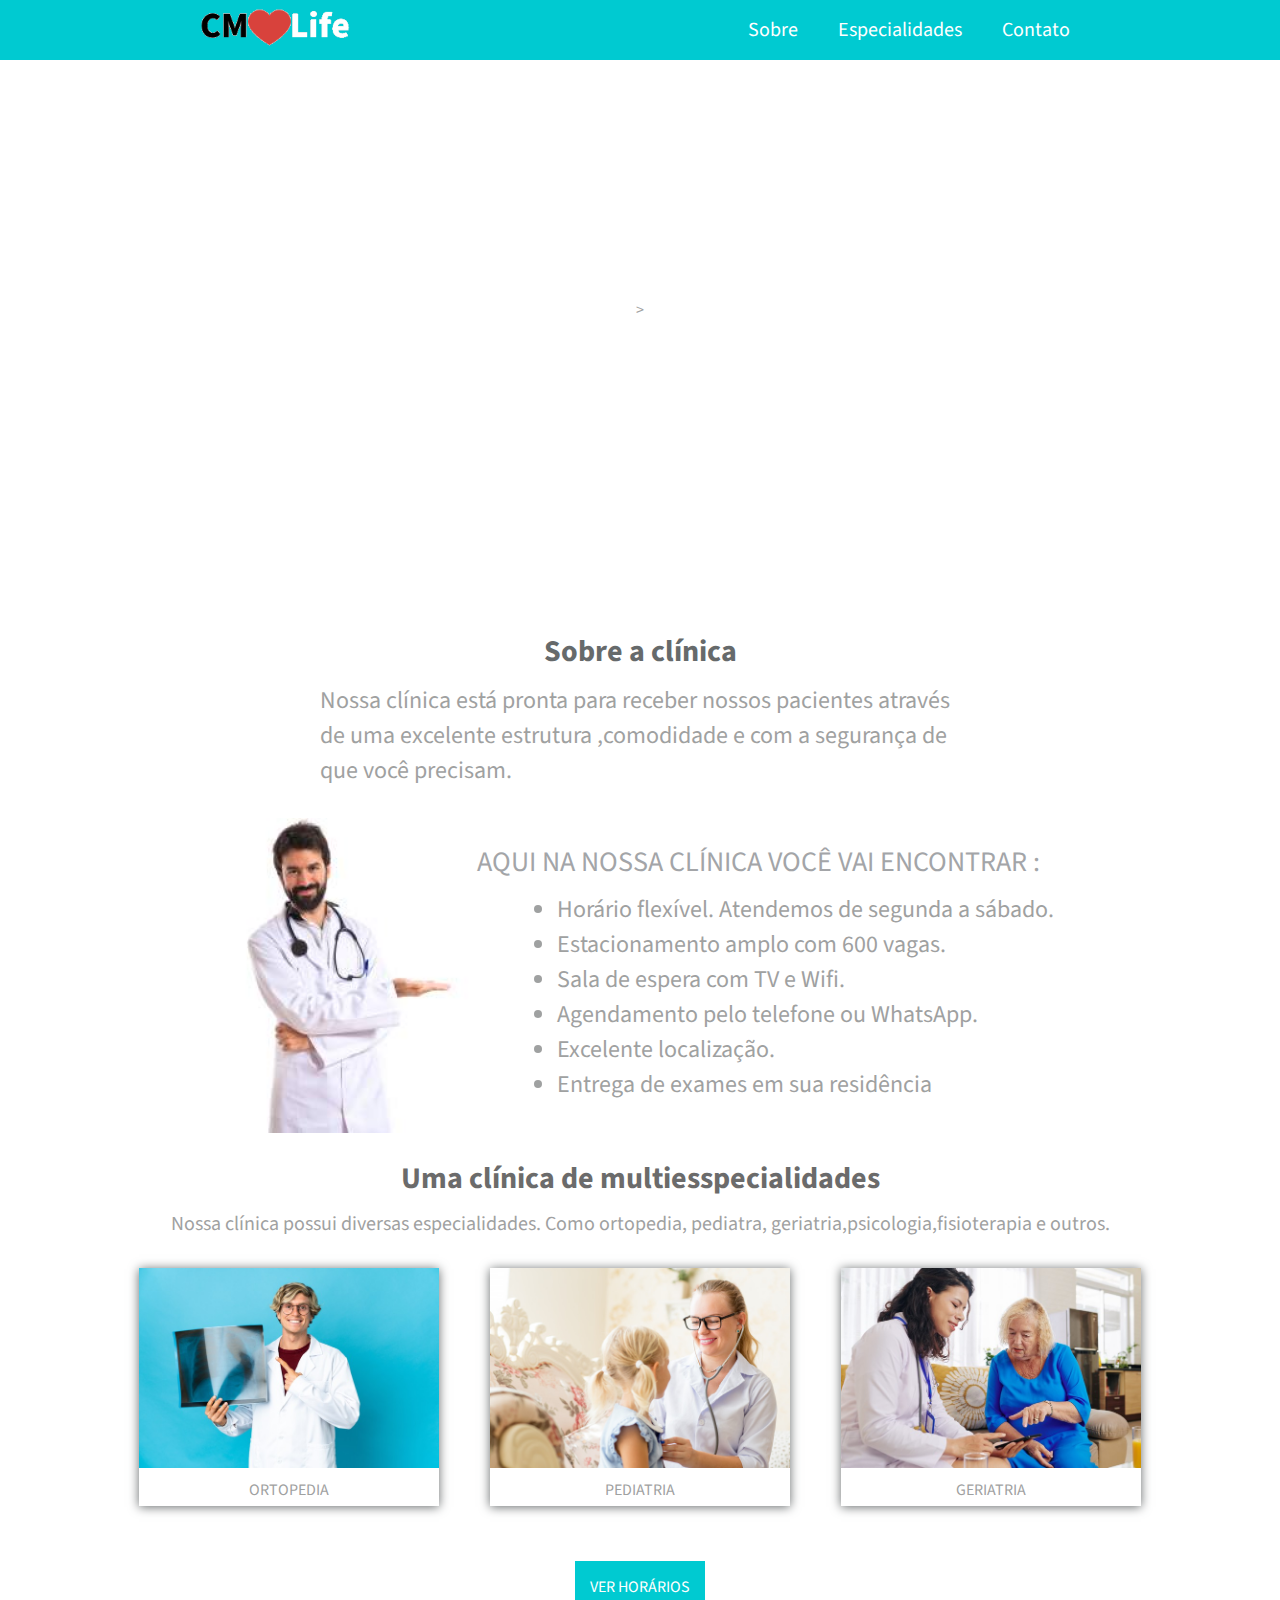
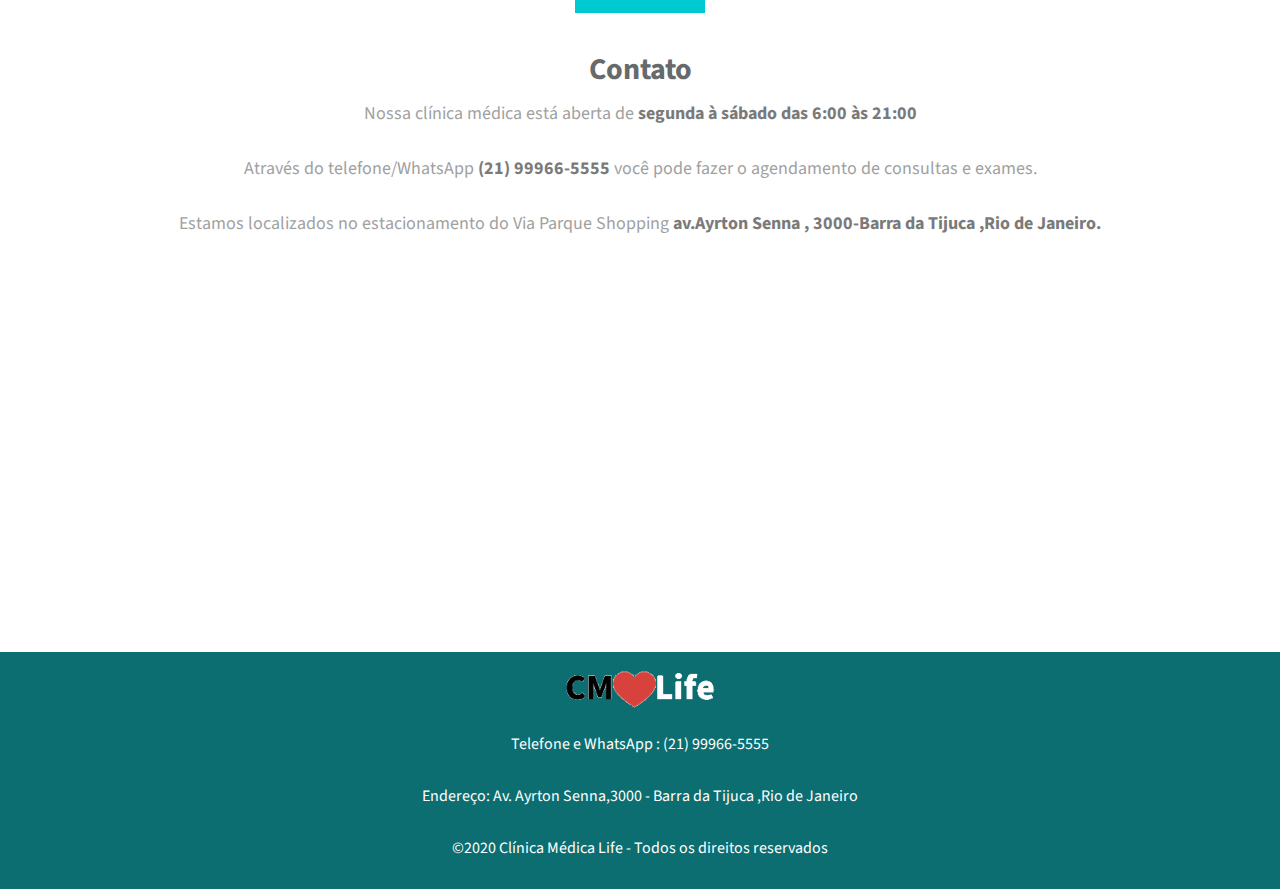
==== index.html @ a999958e "first commit" ====
<!DOCTYPE html>
<html lang="pt-br">
  <head>
    <meta charset="UTF-8" />
    <meta http-equiv="X-UA-Compatible" content="IE=edge" />
    <meta name="viewport" content="width=device-width, initial-scale=1.0" />
    <title>CMLife - Home</title>
    <link rel="stylesheet" href="index.css" />
    <link rel="stylesheet" href="media.css" />
    <link
      rel="stylesheet"
      href="https://fonts.googleapis.com/css2?family=Source+Sans+Pro:ital,wght@0,200;0,300;0,400;0,600;0,700;0,900;1,200;1,300;1,400;1,600;1,700;1,900&display=swap"
    />
  </head>
  <body>

    <header class="header">
    <div class="cabeca">
      <a href="index.html"><img src="logo.png" alt="logotipo" width="150px"/></a>          
      <div class="bordinha"></div>
      <nav class="link-topo">
          <ul class="menu" type="none">
            <li><a class="link-topo" href="#sobre">Sobre</a></li>
            <li>
              <a class="link-topo" href="especialidades.html">Especialidades</a>
            </li>
            <li><a class="link-topo" href="#contato">Contato</a></li>
          </ul>
        </nav>

      </div>
    </header>

    <main class="main">
        <section class="secao">>
          <div>
            <h1>
              CLÍNICA MÉDICA LIFE <br />
              AQUI A GENTE CUIDA DE VOCÊ
            </h1>
          </div>
        </section>

      <div class="container">
        <div id="sobre">
          <h2>Sobre a clínica</h2>
          <p>
            Nossa clínica está pronta para receber nossos pacientes através de
            uma excelente estrutura ,comodidade e com a segurança de que você
            precisam.
          </p>
        </div>

        <div class="secao2">
          <img src="medico.jpg" width="250px" alt="medico" />
          <div class="seclist">
            <h3>AQUI NA NOSSA CLÍNICA VOCÊ VAI ENCONTRAR :</h3>
            <ul>
              <li>Horário flexível. Atendemos de segunda a sábado.</li>
              <li>Estacionamento amplo com 600 vagas.</li>
              <li>Sala de espera com TV e Wifi.</li>
              <li>Agendamento pelo telefone ou WhatsApp.</li>
              <li>Excelente localização.</li>
              <li>Entrega de exames em sua residência</li>
            </ul>
          </div>
        </div>
        <div>
          <div class="secao3">
            <h3>Uma clínica de multiesspecialidades</h3>
            <p>
              Nossa clínica possui diversas especialidades. Como ortopedia,
              pediatra, geriatria,psicologia,fisioterapia e outros.
            </p>
          </div>
          <div class="imagens">
            <div class="box">
              <img src="ortopedia1.png" alt="ortopedia" />
              <p>ORTOPEDIA</p>
            </div>
            <div class="box">
              <img src="pediatra.png" alt="pediatria" />

              <p>PEDIATRIA</p>
            </div>
            <div class="box box3">
              <img src="geriatra.png" alt="geriatria" />
              <p>GERIATRIA</p>
            </div>
          </div>

          <div class="link">
            <a href="especialidades.html">VER HORÁRIOS</a>
          </div>

          <div id="contato">
            <h4>Contato</h4>
            <p>
              Nossa clínica médica está aberta de
              <strong>segunda à sábado das 6:00 às 21:00</strong>
            </p>
            <p>
              Através do telefone/WhatsApp <strong>(21) 99966-5555</strong> você
              pode fazer o agendamento de consultas e exames.
            </p>
            <p>
              Estamos localizados no estacionamento do Via Parque Shopping
              <strong
                >av.Ayrton Senna , 3000-Barra da Tijuca ,Rio de Janeiro.</strong
              >
            </p>
            <iframe
              src="https://www.google.com/maps/embed?pb=!1m14!1m8!1m3!1d14692.471710812997!2d-43.3641911!3d-22.9826906!3m2!1i1024!2i768!4f13.1!3m3!1m2!1s0x0%3A0x539cb07246f0e38d!2sVia%20Parque%20Shopping!5e0!3m2!1spt-BR!2sbr!4v1612707978931!5m2!1spt-BR!2sbr"
              width="100%"
              height="350"
              frameborder="0"
              style="border: 0"
              allowfullscreen
            ></iframe>
          </div>
        </div>
      </div>
    </main>
    <footer class="rodape">
      <div>
        <img src="logo.png" alt="" />
        <p>Telefone e WhatsApp : (21) 99966-5555</p>
        <p>Endereço: Av. Ayrton Senna,3000 - Barra da Tijuca ,Rio de Janeiro</p>
        <p>©2020 Clínica Médica Life - Todos os direitos reservados</p>
      </div>
    </footer>
  </body>
</html>
---- index.css ----
* {
    box-sizing: border-box;
    margin: 0;
    padding: 0;
}
html{
    scroll-behavior: smooth
    }
    
    
body{
    color: #9fa1a1;
    background-color: #fff;
    font-family: 'Source Sans Pro',sans-serif;
    
}


.link-topo a{
    margin: 0 30px;
    text-decoration: none;
    color:#fff;
    font-size: 20px;
    margin-right: 10px;

    
    
}

.secao{
    background-image: url(recepcao.png);
    background-size: cover;
    width: 100%;
    height: 500px;}

.header{
   margin: 0 auto;
   
    width: 100%;
    background-color: #00cad1;
}
.cabeca{
    height: 60px;
    padding: 10px 200px;
    margin: 0 auto;
    width: 100%;
    display: flex;
    justify-content: space-between;
    align-items: center;
}
    
.menu{
    
    
    width: 100%;
    display: flex;
    flex-direction: row;
}


h1{ position: absolute;
    left: 0;
    top: 35%;
    margin-left:40px ;
    color:#fff;    
    font-size: 3.0rem;
    font-weight: normal;
    
}
#sobre{
    
    margin: auto;
    max-width: 100%;
    display: flex;
    margin-top: 70px;
    flex-direction: column;
    align-items: center;
}
#sobre p{
    margin: 0 auto;
    width: 50%;
   font-size: 1.5rem;
}
h2{
    font-size: 30px;
    color: #666a6b;
    padding-bottom: 10px;
}
.secao2{
    
   
    width: 100%;
    margin: 0 auto;
    display: flex;
    justify-content: center;
    flex-direction: row;
    margin-top: 30px;
    font-size: 1.5rem
   
}

h3{
    color: #a3a5a8;
    
    padding-top: 1.5rem;
    font-weight: normal;
}
.secao2 ul{
    padding-top: 10px;
    padding-left: 80px;
}

.secao3{
    font-size: 20px;
    margin-top: 30px;
   text-align: center;
}
.secao3 h3{
    font-size: 30px;
    margin-top: -30px;
    padding-bottom: 10px;
    font-weight: bold;
    color: #6b6b6b;
}
.secao3 p {
    margin: 0 auto;
    width: 100%;
    margin-bottom: 30px;
    text-align: center;
}
.imagens img{
    height: 200px;
    width: 300px;
    
}
.imagens{
    margin: 0 auto;
    display: flex;
    width: 100%;
    justify-content: space-around;
    margin-bottom: 20px;
    flex-wrap: wrap;
    max-width: 80%;
    gap: 30px;
    
}
.box{
    box-shadow:  0px 1px 10px  #666a6b;
}
.imagens p {
    text-align: center;
    padding: 5px;
}
.link{
    padding-top: 50px;
    text-align: center;
    margin: 0 auto;
    width: 100%;
    margin-bottom: 50px;
}
.link a{
    color: #fff;
    text-decoration: none;
    padding: 15px;
    background-color: #00cad1;
}
.link-topo a:hover{
    color: #0c6e71;
    transition: 0.5s;}
.link a:hover{
    color: #0c6e71;
    transition: 0.5s;
}

#contato{
    width: 100%;
    padding-bottom: 30px;
    margin: 0 auto;
    text-align: center;
}
#contato h4{
    color: #666a6b;
    font-size: 30px;
    font-weight: bold;
    margin-bottom: 10px;
}
#contato p{
    margin: 0 auto;
    width: 100%;
    padding-bottom: 30px;
    font-size: 18px;
}
strong{
    color: #7a7a7a;
}

.rodape{
    
    text-align: center;
    margin: 0  auto;
    width: 100%;
    background-color: #0c6e71;
    color: #fff;
}
.rodape p{
    
    padding-bottom: 30px;
}
.rodape img{
    width: 150px;
}
.secao{
    display: flex;
    justify-content: center;
    align-items: center;
}
iframe{
    width: 80%;
}
---- media.css ----
@media (min-width:320px) and (max-width:425px){

    body{
        box-sizing: border-box;
        margin :0;
        padding: 0;
        font-size: 14px;
       text-align: center;
       width: 100vw;
}
    .header{ height: 120px;
        width: 100%;
       

}
    .secao2 img{
        display: none;
}
    .bordinha{
      
        width: 100%;
        border-top: 1px solid black;
    }
    .menu {
        
        padding-top: 10px;
       
        display: flex;
        justify-content: space-evenly;
        flex-direction: row;
       
        
    }
    .cabeca{
        display: flex;
        flex-direction: column;
        justify-content: space-around;
        align-items: center;
        
    }
    .cabeca img{
        margin-top: 50px;
    }
    h1{
        position: absolute;
        top: 170px;
        text-align: left;
        width: 100%;
        font-size: 20px;
    }
    .secao{
        background-image: url(recepcao.png);
        width: 100%;
        height: 200px;
        object-fit: cover;
        background-size: cover;
    }
    #sobre p,.secao2 ul,h3{
        width: 100%;
        font-size: 15px;
        margin-left: 5px;
    }
    .seclist{
        width: 100%;
    }
}
@media (min-width:425px) and (max-width:768px){
    .secao2 img{
        display: none;
    }
    .secao{
        background-image: url(recepcao.png);
        width: 100%;
        height: 500px;
        object-fit: cover;
        background-size: cover;
    }
    h1{
        font-size: 35px;
    }
    .seclist h3 {
        margin-left: 10px;
    }
    .cabeca{
        display: flex;
        flex-direction: column;
        justify-content: space-around;
        align-items: center;
        padding-top: 30px;
        
    }   
    .header{ height: 130px;
    }
    .bordinha{
        
        width: 100%;
        border-top: 1px solid black;
    }
    .cabeca img{
        margin-top: 50px;
    }

    .menu{
        padding-top: 10px;
        gap: 60px;
    }
}
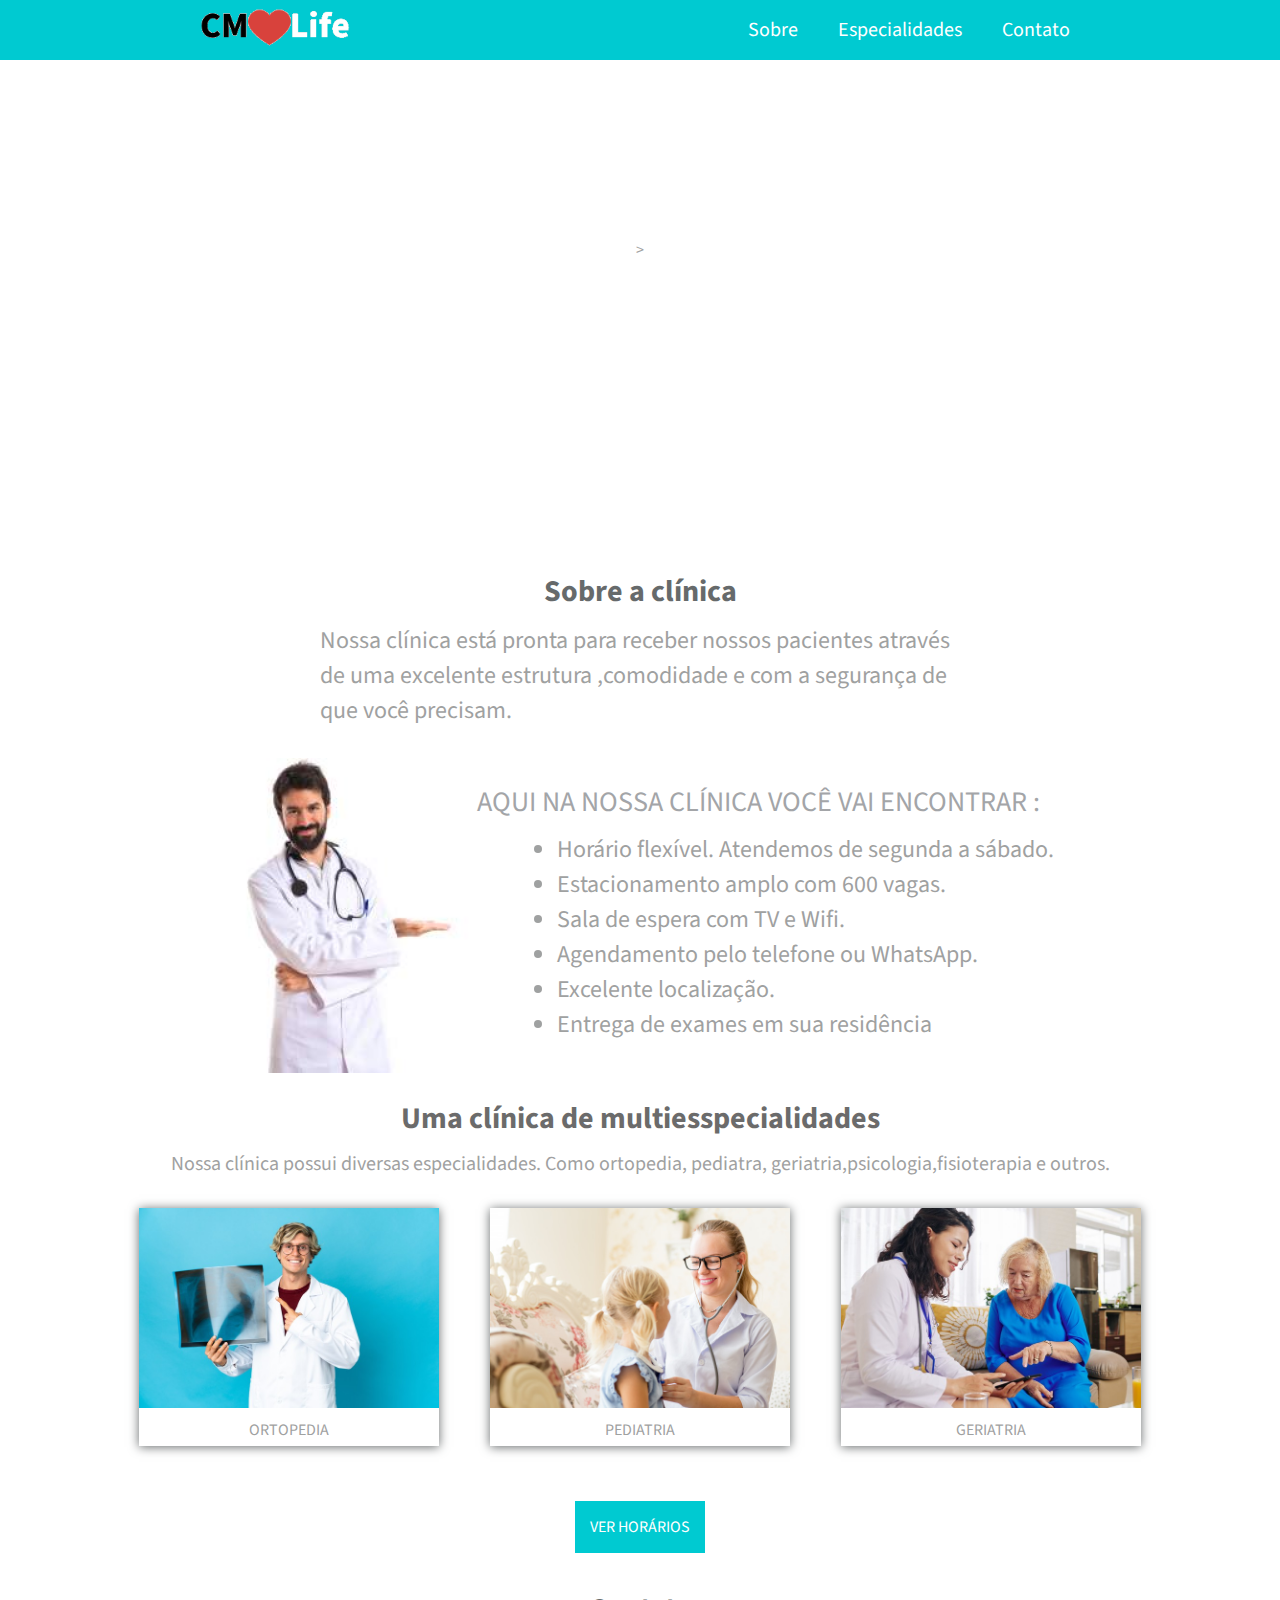
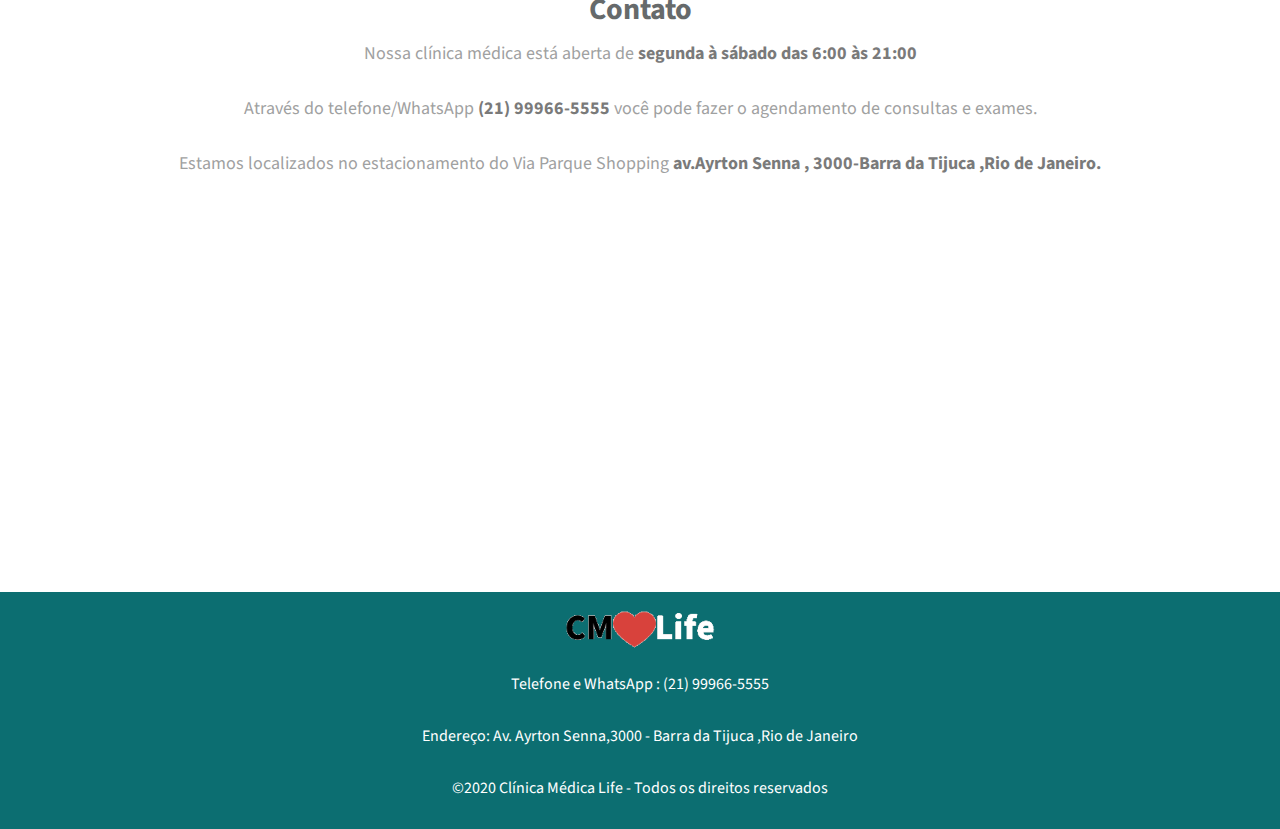
==== commit 4177d56b: "responsivo" ====
--- a/index.html
+++ b/index.html
@@ -1,133 +1,124 @@
 <!DOCTYPE html>
 <html lang="pt-br">
-  <head>
-    <meta charset="UTF-8" />
-    <meta http-equiv="X-UA-Compatible" content="IE=edge" />
-    <meta name="viewport" content="width=device-width, initial-scale=1.0" />
-    <title>CMLife - Home</title>
-    <link rel="stylesheet" href="index.css" />
-    <link rel="stylesheet" href="media.css" />
-    <link
-      rel="stylesheet"
-      href="https://fonts.googleapis.com/css2?family=Source+Sans+Pro:ital,wght@0,200;0,300;0,400;0,600;0,700;0,900;1,200;1,300;1,400;1,600;1,700;1,900&display=swap"
-    />
-  </head>
-  <body>
 
-    <header class="header">
+<head>
+  <meta charset="UTF-8" />
+  <meta http-equiv="X-UA-Compatible" content="IE=edge" />
+  <meta name="viewport" content="width=device-width, initial-scale=1.0" />
+  <title>CMLife - Home</title>
+  <link rel="stylesheet" href="css/index.css" />
+  <link rel="stylesheet" href="css/media.css" />
+  <link rel="stylesheet" href="https://fonts.googleapis.com/css2?family=Source+Sans+Pro:ital,wght@0,200;0,300;0,400;0,600;0,700;0,900;1,200;1,300;1,400;1,600;1,700;1,900&display=swap" />
+</head>
+
+<body>
+
+  <header class="header">
     <div class="cabeca">
-      <a href="index.html"><img src="logo.png" alt="logotipo" width="150px"/></a>          
+      <a href="index.html"><img src="img/logo.png" alt="logotipo" width="150px" /></a>
       <div class="bordinha"></div>
       <nav class="link-topo">
-          <ul class="menu" type="none">
-            <li><a class="link-topo" href="#sobre">Sobre</a></li>
-            <li>
-              <a class="link-topo" href="especialidades.html">Especialidades</a>
-            </li>
-            <li><a class="link-topo" href="#contato">Contato</a></li>
+        <ul class="menu" type="none">
+          <li><a class="link-topo" href="#sobre">Sobre</a></li>
+          <li>
+            <a class="link-topo" href="especialidades.html">Especialidades</a>
+          </li>
+          <li><a class="link-topo" href="#contato">Contato</a></li>
+        </ul>
+      </nav>
+
+    </div>
+  </header>
+
+  <main class="main">
+    <section class="secao">>
+      <div>
+        <h1>
+          CLÍNICA MÉDICA LIFE <br />
+          AQUI A GENTE CUIDA DE VOCÊ
+        </h1>
+      </div>
+    </section>
+
+    <div class="container">
+      <div id="sobre">
+        <h2>Sobre a clínica</h2>
+        <p>
+          Nossa clínica está pronta para receber nossos pacientes através de
+          uma excelente estrutura ,comodidade e com a segurança de que você
+          precisam.
+        </p>
+      </div>
+
+      <div class="secao2">
+        <img src="img/medico.jpg" width="250px" alt="medico" />
+        <div class="seclist">
+          <h3>AQUI NA NOSSA CLÍNICA VOCÊ VAI ENCONTRAR :</h3>
+          <ul>
+            <li>Horário flexível. Atendemos de segunda a sábado.</li>
+            <li>Estacionamento amplo com 600 vagas.</li>
+            <li>Sala de espera com TV e Wifi.</li>
+            <li>Agendamento pelo telefone ou WhatsApp.</li>
+            <li>Excelente localização.</li>
+            <li>Entrega de exames em sua residência</li>
           </ul>
-        </nav>
-
+        </div>
       </div>
-    </header>
-
-    <main class="main">
-        <section class="secao">>
-          <div>
-            <h1>
-              CLÍNICA MÉDICA LIFE <br />
-              AQUI A GENTE CUIDA DE VOCÊ
-            </h1>
-          </div>
-        </section>
-
-      <div class="container">
-        <div id="sobre">
-          <h2>Sobre a clínica</h2>
+      <div>
+        <div class="secao3">
+          <h3>Uma clínica de multiesspecialidades</h3>
           <p>
-            Nossa clínica está pronta para receber nossos pacientes através de
-            uma excelente estrutura ,comodidade e com a segurança de que você
-            precisam.
+            Nossa clínica possui diversas especialidades. Como ortopedia,
+            pediatra, geriatria,psicologia,fisioterapia e outros.
           </p>
         </div>
+        <div class="imagens">
+          <div class="box">
+            <img src="img/ortopedia1.png" alt="ortopedia" />
+            <p>ORTOPEDIA</p>
+          </div>
+          <div class="box">
+            <img src="img/pediatra.png" alt="pediatria" />
 
-        <div class="secao2">
-          <img src="medico.jpg" width="250px" alt="medico" />
-          <div class="seclist">
-            <h3>AQUI NA NOSSA CLÍNICA VOCÊ VAI ENCONTRAR :</h3>
-            <ul>
-              <li>Horário flexível. Atendemos de segunda a sábado.</li>
-              <li>Estacionamento amplo com 600 vagas.</li>
-              <li>Sala de espera com TV e Wifi.</li>
-              <li>Agendamento pelo telefone ou WhatsApp.</li>
-              <li>Excelente localização.</li>
-              <li>Entrega de exames em sua residência</li>
-            </ul>
+            <p>PEDIATRIA</p>
+          </div>
+          <div class="box box3">
+            <img src="img/geriatra.png" alt="geriatria" />
+            <p>GERIATRIA</p>
           </div>
         </div>
-        <div>
-          <div class="secao3">
-            <h3>Uma clínica de multiesspecialidades</h3>
-            <p>
-              Nossa clínica possui diversas especialidades. Como ortopedia,
-              pediatra, geriatria,psicologia,fisioterapia e outros.
-            </p>
-          </div>
-          <div class="imagens">
-            <div class="box">
-              <img src="ortopedia1.png" alt="ortopedia" />
-              <p>ORTOPEDIA</p>
-            </div>
-            <div class="box">
-              <img src="pediatra.png" alt="pediatria" />
 
-              <p>PEDIATRIA</p>
-            </div>
-            <div class="box box3">
-              <img src="geriatra.png" alt="geriatria" />
-              <p>GERIATRIA</p>
-            </div>
-          </div>
+        <div class="link">
+          <a href="especialidades.html">VER HORÁRIOS</a>
+        </div>
 
-          <div class="link">
-            <a href="especialidades.html">VER HORÁRIOS</a>
-          </div>
-
-          <div id="contato">
-            <h4>Contato</h4>
-            <p>
-              Nossa clínica médica está aberta de
-              <strong>segunda à sábado das 6:00 às 21:00</strong>
-            </p>
-            <p>
-              Através do telefone/WhatsApp <strong>(21) 99966-5555</strong> você
-              pode fazer o agendamento de consultas e exames.
-            </p>
-            <p>
-              Estamos localizados no estacionamento do Via Parque Shopping
-              <strong
-                >av.Ayrton Senna , 3000-Barra da Tijuca ,Rio de Janeiro.</strong
-              >
-            </p>
-            <iframe
-              src="https://www.google.com/maps/embed?pb=!1m14!1m8!1m3!1d14692.471710812997!2d-43.3641911!3d-22.9826906!3m2!1i1024!2i768!4f13.1!3m3!1m2!1s0x0%3A0x539cb07246f0e38d!2sVia%20Parque%20Shopping!5e0!3m2!1spt-BR!2sbr!4v1612707978931!5m2!1spt-BR!2sbr"
-              width="100%"
-              height="350"
-              frameborder="0"
-              style="border: 0"
-              allowfullscreen
-            ></iframe>
-          </div>
+        <div id="contato">
+          <h4>Contato</h4>
+          <p>
+            Nossa clínica médica está aberta de
+            <strong>segunda à sábado das 6:00 às 21:00</strong>
+          </p>
+          <p>
+            Através do telefone/WhatsApp <strong>(21) 99966-5555</strong> você
+            pode fazer o agendamento de consultas e exames.
+          </p>
+          <p>
+            Estamos localizados no estacionamento do Via Parque Shopping
+            <strong>av.Ayrton Senna , 3000-Barra da Tijuca ,Rio de Janeiro.</strong>
+          </p>
+          <iframe src="https://www.google.com/maps/embed?pb=!1m14!1m8!1m3!1d14692.471710812997!2d-43.3641911!3d-22.9826906!3m2!1i1024!2i768!4f13.1!3m3!1m2!1s0x0%3A0x539cb07246f0e38d!2sVia%20Parque%20Shopping!5e0!3m2!1spt-BR!2sbr!4v1612707978931!5m2!1spt-BR!2sbr" width="100%" height="350" frameborder="0" style="border: 0" allowfullscreen></iframe>
         </div>
       </div>
-    </main>
-    <footer class="rodape">
-      <div>
-        <img src="logo.png" alt="" />
-        <p>Telefone e WhatsApp : (21) 99966-5555</p>
-        <p>Endereço: Av. Ayrton Senna,3000 - Barra da Tijuca ,Rio de Janeiro</p>
-        <p>©2020 Clínica Médica Life - Todos os direitos reservados</p>
-      </div>
-    </footer>
-  </body>
-</html>
+    </div>
+  </main>
+  <footer class="rodape">
+    <div>
+      <img src="logo.png" alt="" />
+      <p>Telefone e WhatsApp : (21) 99966-5555</p>
+      <p>Endereço: Av. Ayrton Senna,3000 - Barra da Tijuca ,Rio de Janeiro</p>
+      <p>©2020 Clínica Médica Life - Todos os direitos reservados</p>
+    </div>
+  </footer>
+</body>
+
+</html>--- a/css/index.css
+++ b/css/index.css
@@ -0,0 +1,220 @@
+* {
+    box-sizing: border-box;
+    margin: 0;
+    padding: 0;
+}
+html{
+    scroll-behavior: smooth
+    }
+    
+    
+body{
+    color: #9fa1a1;
+    background-color: #fff;
+    font-family: 'Source Sans Pro',sans-serif;
+    
+}
+
+
+.link-topo a{
+    margin: 0 30px;
+    text-decoration: none;
+    color:#fff;
+    font-size: 20px;
+    margin-right: 10px;
+
+    
+    
+}
+
+.secao{
+    background-image: url('../img/recepcao.png');
+    background-size: cover;
+    width: 100%;
+    height: 500px;}
+
+.header{
+   margin: 0 auto;
+   position: fixed;
+    width: 100%;
+    background-color: #00cad1;
+}
+.cabeca{
+    height: 60px;
+    padding: 10px 200px;
+    margin: 0 auto;
+    width: 100%;
+    display: flex;
+    justify-content: space-between;
+    align-items: center;
+}
+    
+.menu{
+    
+    
+    width: 100%;
+    display: flex;
+    flex-direction: row;
+}
+
+
+h1{ position: absolute;
+    left: 0;
+    top: 35%;
+    margin-left:40px ;
+    color:#fff;    
+    font-size: 3.0rem;
+    font-weight: normal;
+    
+}
+#sobre{
+    
+    margin: auto;
+    max-width: 100%;
+    display: flex;
+    margin-top: 70px;
+    flex-direction: column;
+    align-items: center;
+}
+#sobre p{
+    margin: 0 auto;
+    width: 50%;
+   font-size: 1.5rem;
+}
+h2{
+    font-size: 30px;
+    color: #666a6b;
+    padding-bottom: 10px;
+}
+.secao2{
+    
+   
+    width: 100%;
+    margin: 0 auto;
+    display: flex;
+    justify-content: center;
+    flex-direction: row;
+    margin-top: 30px;
+    font-size: 1.5rem
+   
+}
+
+h3{
+    color: #a3a5a8;
+    
+    padding-top: 1.5rem;
+    font-weight: normal;
+}
+.secao2 ul{
+    padding-top: 10px;
+    padding-left: 80px;
+}
+
+.secao3{
+    font-size: 20px;
+    margin-top: 30px;
+   text-align: center;
+}
+.secao3 h3{
+    font-size: 30px;
+    margin-top: -30px;
+    padding-bottom: 10px;
+    font-weight: bold;
+    color: #6b6b6b;
+}
+.secao3 p {
+    margin: 0 auto;
+    width: 100%;
+    margin-bottom: 30px;
+    text-align: center;
+}
+.imagens img{
+    height: 200px;
+    width: 300px;
+    
+}
+.imagens{
+    margin: 0 auto;
+    display: flex;
+    width: 100%;
+    justify-content: space-around;
+    margin-bottom: 20px;
+    flex-wrap: wrap;
+    max-width: 80%;
+    gap: 30px;
+    
+}
+.box{
+    box-shadow:  0px 1px 10px  #666a6b;
+}
+.imagens p {
+    text-align: center;
+    padding: 5px;
+}
+.link{
+    padding-top: 50px;
+    text-align: center;
+    margin: 0 auto;
+    width: 100%;
+    margin-bottom: 50px;
+}
+.link a{
+    color: #fff;
+    text-decoration: none;
+    padding: 15px;
+    background-color: #00cad1;
+}
+.link-topo a:hover{
+    color: #0c6e71;
+    transition: 0.5s;}
+.link a:hover{
+    color: #0c6e71;
+    transition: 0.5s;
+}
+
+#contato{
+    width: 100%;
+    padding-bottom: 30px;
+    margin: 0 auto;
+    text-align: center;
+}
+#contato h4{
+    color: #666a6b;
+    font-size: 30px;
+    font-weight: bold;
+    margin-bottom: 10px;
+}
+#contato p{
+    margin: 0 auto;
+    width: 100%;
+    padding-bottom: 30px;
+    font-size: 18px;
+}
+strong{
+    color: #7a7a7a;
+}
+
+.rodape{
+    
+    text-align: center;
+    margin: 0  auto;
+    width: 100%;
+    background-color: #0c6e71;
+    color: #fff;
+}
+.rodape p{
+    
+    padding-bottom: 30px;
+}
+.rodape img{
+    width: 150px;
+}
+.secao{
+    display: flex;
+    justify-content: center;
+    align-items: center;
+}
+iframe{
+    width: 80%;
+}
+    
--- a/css/media.css
+++ b/css/media.css
@@ -0,0 +1,107 @@
+@media (min-width:320px) and (max-width:425px){
+
+    body{
+        box-sizing: border-box;
+        margin :0;
+        padding: 0;
+        font-size: 14px;
+       text-align: center;
+       width: 100vw;
+}
+    .header{ height: 120px;
+        width: 100%;
+       
+
+}
+    .secao2 img{
+        display: none;
+}
+    .bordinha{
+      
+        width: 100%;
+        border-top: 1px solid black;
+    }
+    .menu {
+        
+        padding-top: 10px;
+       
+        display: flex;
+        justify-content: space-evenly;
+        flex-direction: row;
+       
+        
+    }
+    .cabeca{
+        display: flex;
+        flex-direction: column;
+        justify-content: space-around;
+        align-items: center;
+        
+    }
+    .cabeca img{
+        margin-top: 50px;
+    }
+    h1{
+        position: absolute;
+        top: 170px;
+        text-align: left;
+        width: 100%;
+        font-size: 20px;
+    }
+    .secao{
+        background-image: url('../img/recepcao.png');
+        width: 100%;
+        height: 200px;
+        object-fit: cover;
+        background-size: cover;
+    }
+    #sobre p,.secao2 ul,h3{
+        width: 100%;
+        font-size: 15px;
+        margin-left: 5px;
+    }
+    .seclist{
+        width: 100%;
+    }
+}
+@media (min-width:425px) and (max-width:768px){
+    .secao2 img{
+        display: none;
+    }
+    .secao{
+        background-image: url('../img/recepcao.png');
+        width: 100%;
+        height: 500px;
+        object-fit: cover;
+        background-size: cover;
+    }
+    h1{
+        font-size: 35px;
+    }
+    .seclist h3 {
+        margin-left: 10px;
+    }
+    .cabeca{
+        display: flex;
+        flex-direction: column;
+        justify-content: space-around;
+        align-items: center;
+        padding-top: 30px;
+        
+    }   
+    .header{ height: 130px;
+    }
+    .bordinha{
+        
+        width: 100%;
+        border-top: 1px solid black;
+    }
+    .cabeca img{
+        margin-top: 50px;
+    }
+
+    .menu{
+        padding-top: 10px;
+        gap: 60px;
+    }
+}   